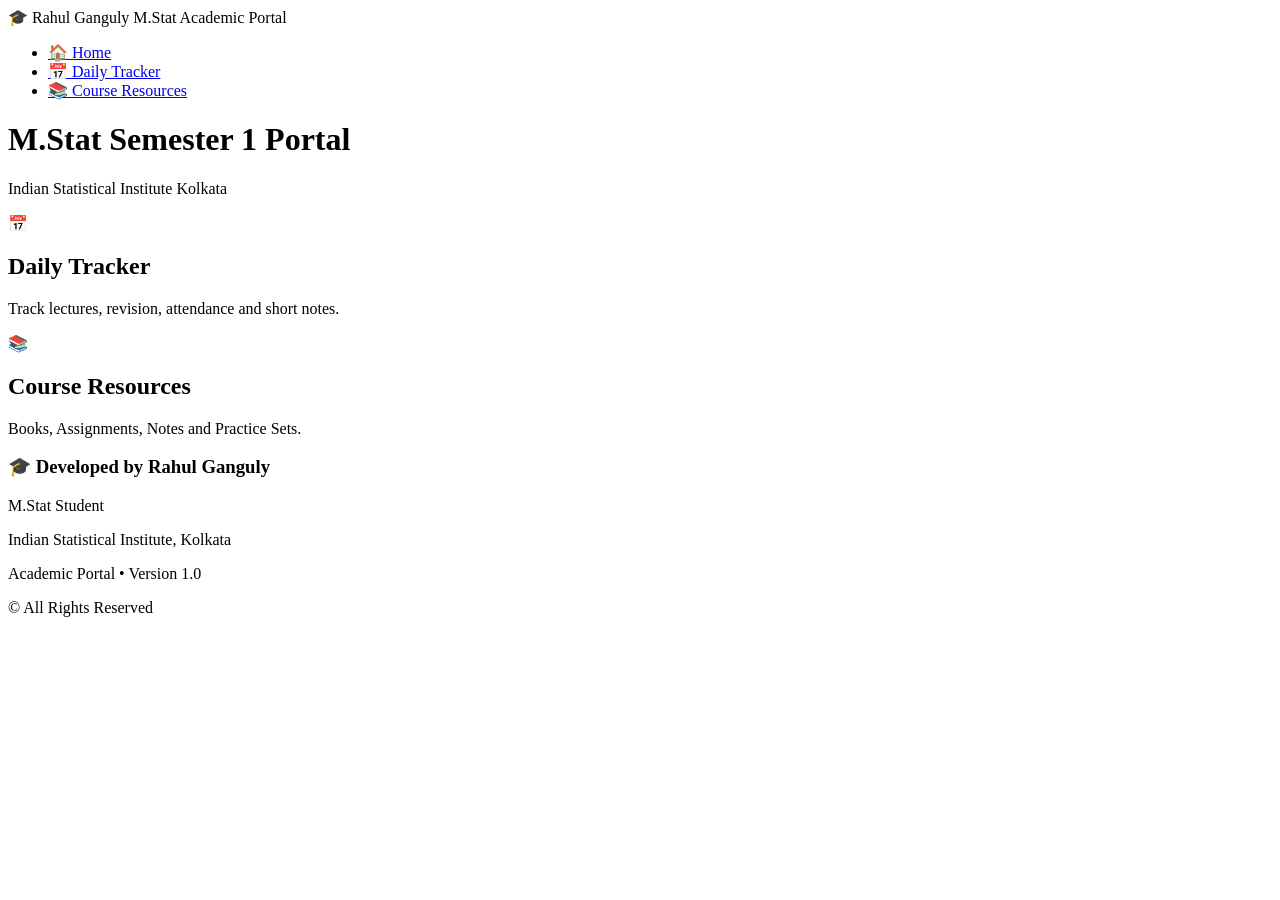
==== index.html @ 6982878f "Rename home.html to index.html" ====
<!DOCTYPE html>
<html lang="en">

<head>

    <meta charset="UTF-8">

    <meta name="viewport"
          content="width=device-width, initial-scale=1.0">

    <title>M.Stat Semester 1 Portal</title>

    <link rel="stylesheet" href="css/home.css">

</head>

<body>

<nav class="navbar">

    <div class="logo">

        🎓 Rahul Ganguly

        <span>M.Stat Academic Portal</span>

    </div>

    <ul>

        <li><a href="home.html">🏠 Home</a></li>

        <li><a href="daily.html">📅 Daily Tracker</a></li>

        <li><a href="materials.html" class="active">📚 Course Resources</a></li>

    </ul>

</nav>
    <div class="container">

        <h1>M.Stat Semester 1 Portal</h1>

        <p class="subtitle">

            Indian Statistical Institute Kolkata

        </p>

        <div class="cards">

            <!-- Daily Tracker -->

            <div class="card"
                 onclick="location.href='daily.html'">

                <div class="icon">📅</div>

                <h2>Daily Tracker</h2>

                <p>

                    Track lectures, revision,
                    attendance and short notes.

                </p>

            </div>


            <!-- Materials -->

            <div class="card"
                 onclick="location.href='materials.html'">

                <div class="icon">📚</div>

                <h2>Course Resources</h2>

                <p>

                    Books, Assignments,
                    Notes and Practice Sets.

                </p>

            </div>

        </div>

    </div>

   <footer>

    <h3>🎓 Developed by Rahul Ganguly</h3>

    <p>M.Stat Student</p>

    <p>Indian Statistical Institute, Kolkata</p>

    <p class="footer-text">

        Academic Portal • Version 1.0

    </p>

    <p class="footer-text">

        © <span id="year"></span> All Rights Reserved

    </p>

</footer>

<script src="js/home.js"></script>

<script src="js/home.js"></script>

</body>

</html>
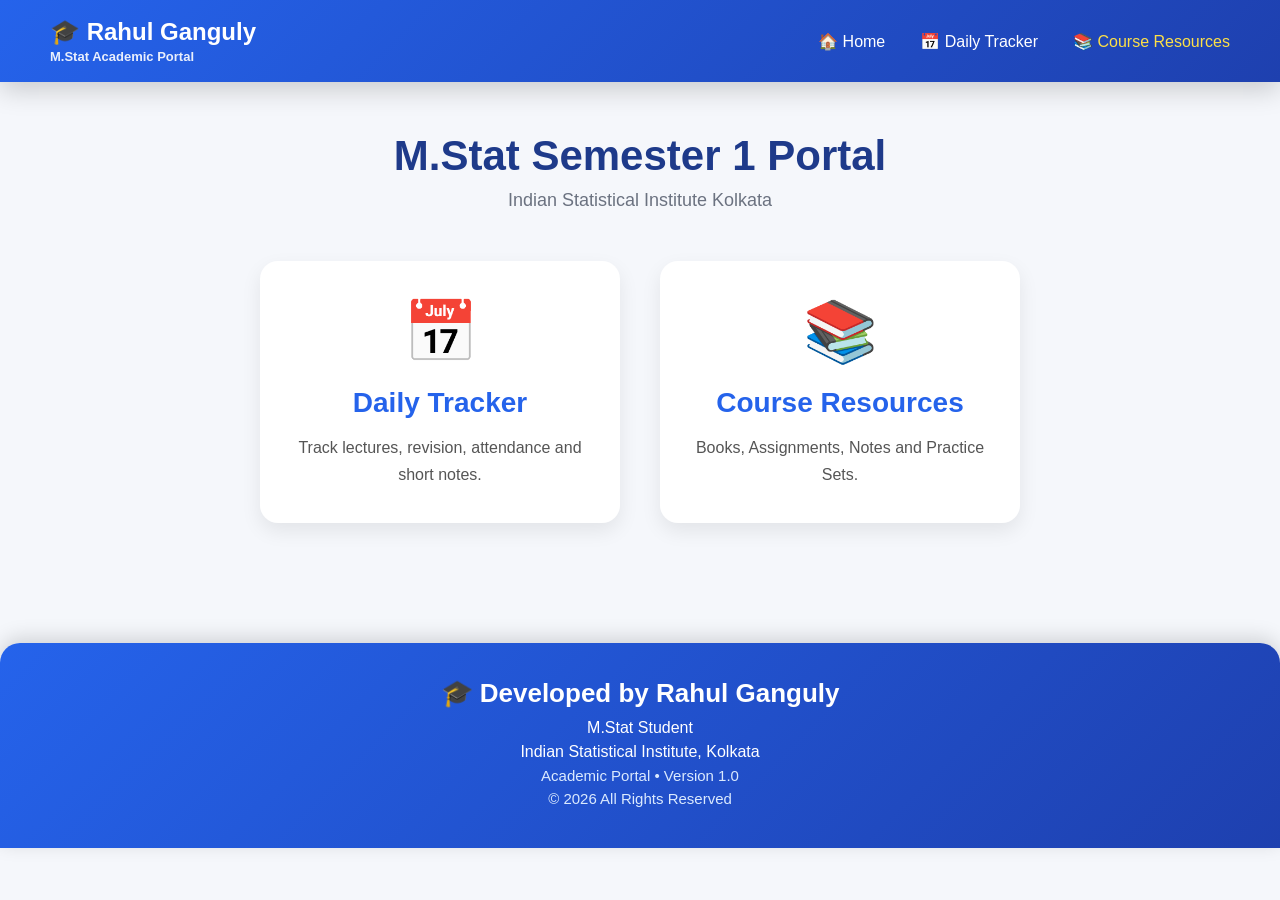
==== commit ee6d929e: "Update index.html with new stylesheet and scripts" ====
--- a/index.html
+++ b/index.html
@@ -10,7 +10,7 @@
 
     <title>M.Stat Semester 1 Portal</title>
 
-    <link rel="stylesheet" href="css/home.css">
+    <link rel="stylesheet" href="index.css">
 
 </head>
 
@@ -28,7 +28,7 @@
 
     <ul>
 
-        <li><a href="home.html">🏠 Home</a></li>
+        <li><a href="index.html">🏠 Home</a></li>
 
         <li><a href="daily.html">📅 Daily Tracker</a></li>
 
@@ -112,9 +112,9 @@
 
 </footer>
 
-<script src="js/home.js"></script>
+<script src="index.js"></script>
 
-<script src="js/home.js"></script>
+<script src="index.js"></script>
 
 </body>
 
--- a/index.css
+++ b/index.css
@@ -0,0 +1,448 @@
+/* ==========================================================
+   GENERAL
+========================================================== */
+
+*{
+    margin:0;
+    padding:0;
+    box-sizing:border-box;
+}
+
+body{
+
+    font-family:"Segoe UI",sans-serif;
+
+    background:#f5f7fb;
+
+    color:#1f2937;
+
+}
+
+.container{
+
+    width:90%;
+
+    max-width:1200px;
+
+    margin:auto;
+
+    padding:50px 20px;
+
+    text-align:center;
+
+}
+
+h1{
+
+    font-size:42px;
+
+    color:#1e3a8a;
+
+    margin-bottom:10px;
+
+}
+
+.subtitle{
+
+    font-size:18px;
+
+    color:#6b7280;
+
+    margin-bottom:50px;
+
+}
+
+
+
+
+
+
+.navbar{
+
+    position:sticky;
+
+    top:0;
+
+    z-index:1000;
+
+    display:flex;
+
+    justify-content:space-between;
+
+    align-items:center;
+
+    padding:18px 50px;
+
+    background:linear-gradient(135deg,#2563eb,#1e40af);
+
+    color:white;
+
+    box-shadow:0 8px 25px rgba(0,0,0,.18);
+
+}
+
+.logo{
+
+    display:flex;
+
+    flex-direction:column;
+
+}
+
+.logo{
+
+    font-size:24px;
+
+    font-weight:700;
+
+}
+
+.logo span{
+
+    font-size:13px;
+
+    opacity:.9;
+
+    margin-top:3px;
+
+}
+
+.navbar ul{
+
+    display:flex;
+
+    list-style:none;
+
+    gap:35px;
+
+}
+
+.navbar a{
+
+    color:white;
+
+    text-decoration:none;
+
+    font-size:16px;
+
+    font-weight:500;
+
+    transition:.3s;
+
+}
+
+.navbar a:hover{
+
+    color:#fde047;
+
+}
+
+.active{
+
+    color:#fde047 !important;
+
+}
+
+/* ========/* ==========================================================
+   HOME CARDS
+========================================================== */
+
+.cards{
+
+    display:flex;
+
+    justify-content:center;
+
+    gap:40px;
+
+    flex-wrap:wrap;
+
+}
+
+.card{
+
+    background:white;
+
+    width:360px;
+
+    padding:35px;
+
+    border-radius:18px;
+
+    cursor:pointer;
+
+    transition:.3s;
+
+    box-shadow:0 8px 20px rgba(0,0,0,.08);
+
+}
+
+.card:hover{
+
+    transform:translateY(-8px);
+
+    box-shadow:0 15px 35px rgba(0,0,0,.15);
+
+}
+
+.icon{
+
+    font-size:60px;
+
+    margin-bottom:20px;
+
+}
+
+.card h2{
+
+    color:#2563eb;
+
+    margin-bottom:15px;
+
+    font-size:28px;
+
+}
+
+.card p{
+
+    color:#555;
+
+    line-height:1.7;
+
+    font-size:16px;
+
+}
+
+
+
+
+
+
+
+
+/* ==========================================================
+   MOBILE
+========================================================== */
+
+@media(max-width:768px){
+
+    h1{
+
+        font-size:32px;
+
+    }
+
+    .card{
+
+        width:100%;
+
+    }
+
+}
+
+
+
+
+
+
+
+
+
+
+
+
+
+ /* ==========================================================
+   FOOTER
+========================================================== */
+
+footer{
+
+    margin-top:70px;
+
+    padding:35px;
+
+    text-align:center;
+
+    background:linear-gradient(135deg,#2563eb,#1e40af);
+
+    color:white;
+
+    border-radius:20px 20px 0 0;
+
+    box-shadow:0 -5px 20px rgba(0,0,0,.15);
+
+}
+
+footer h3{
+
+    font-size:26px;
+
+    margin-bottom:10px;
+
+}
+
+footer p{
+
+    margin:6px 0;
+
+    font-size:16px;
+
+}
+
+.footer-text{
+
+    color:#dbeafe;
+
+    font-size:15px;
+
+}
+
+
+
+
+
+
+
+
+
+
+
+
+
+/* ==========================================
+   DARK MODE BUTTON
+========================================== */
+
+.theme-btn{
+
+    background:white;
+
+    color:#2563eb;
+
+    border:none;
+
+    border-radius:50%;
+
+    width:45px;
+
+    height:45px;
+
+    font-size:22px;
+
+    cursor:pointer;
+
+    transition:.3s;
+
+}
+
+.theme-btn:hover{
+
+    transform:scale(1.1);
+
+    background:#f3f4f6;
+
+}
+
+
+
+
+
+
+
+
+/* ==========================================================
+   DARK MODE
+========================================================== */
+
+body.dark{
+
+    --bg:#0f172a;
+    --card:#1e293b;
+
+    --text:#f8fafc;
+    --subtext:#cbd5e1;
+
+    --border:#475569;
+
+    --primary:#60a5fa;
+    --primary-dark:#3b82f6;
+
+    background:var(--bg);
+    color:var(--text);
+
+}
+
+/* Cards */
+
+body.dark .course,
+body.dark .top-header,
+body.dark .dashboard,
+body.dark details{
+
+    background:var(--card);
+    color:var(--text);
+
+}
+
+/* Tables */
+
+body.dark table{
+
+    background:var(--card);
+
+}
+
+body.dark tbody tr:nth-child(even){
+
+    background:#263244;
+
+}
+
+body.dark tbody tr:hover{
+
+    background:#334155;
+
+}
+
+/* Inputs */
+
+body.dark input,
+body.dark textarea{
+
+    background:#334155;
+
+    color:white;
+
+    border:1px solid #64748b;
+
+}
+
+/* Search box */
+
+body.dark #searchInput,
+body.dark #dailySearch{
+
+    background:#334155;
+
+    color:white;
+
+}
+
+/* Footer */
+
+body.dark footer{
+
+    background:#0f172a;
+
+}
+
+/* Theme button */
+
+body.dark .theme-btn{
+
+    background:#334155;
+
+    color:#fde047;
+
+}
